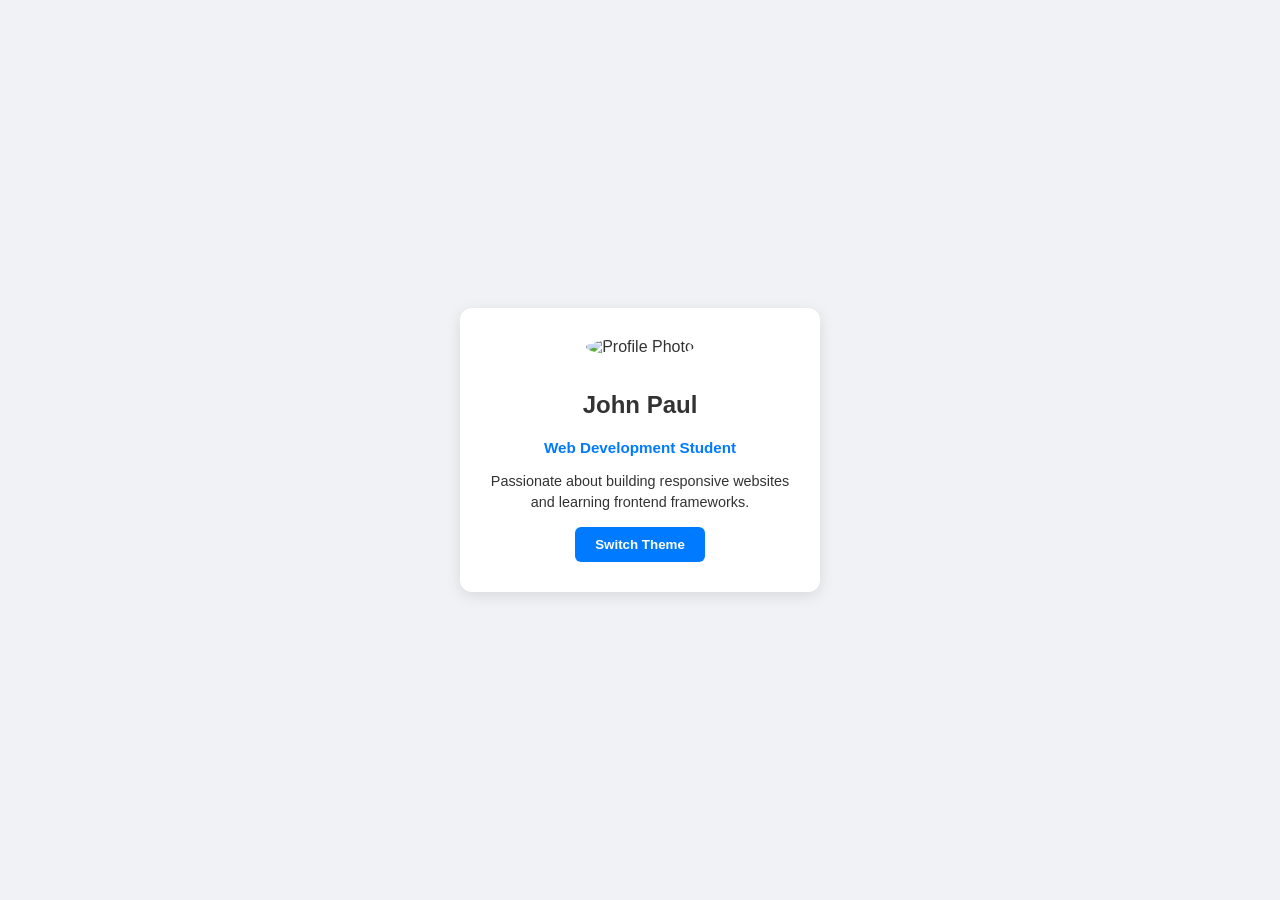
==== index.html @ 84988e35 "Add files via upload" ====
<!DOCTYPE html>
<html lang="en">
<head>
    <meta charset="UTF-8">
    <meta name="viewport" content="width=device-width, initial-scale=1.0">
    <title>Personal Profile Card</title>
    <link rel="stylesheet" href="styles.css">
</head>
<body>
    <div class="card">
        <img src="https://api.dicebear.com/7.x/bottts/svg?seed=Alex" alt="Profile Photo" id="avatar">
        <h2 id="name">John Paul</h2>
        <p class="title">Web Development Student</p>
        <p class="bio">Passionate about building responsive websites and learning frontend frameworks.</p>

        <button id="theme-btn">Switch Theme</button>
    </div>

    <script src="script.js"></script>
</body>
</html>
---- styles.css ----
/* Card Component */

body {
  font-family: 'Segoe UI', Tahoma, Geneva, Verdana, sans-serif;
  background-color: #f0f2f5;
  color: #333333;
  display: flex;
  justify-content: center;
  align-items: center;
  height: 100vh;
  margin: 0;
  transition: background-color 0.3s, color 0.3s;
 }
 
.card {
 background-color: #ffffff;
 padding: 30px;
 border-radius: 12px;
 box-shadow: 0 4px 15px rgba(0, 0, 0, 0.1);
 text-align: center;
 max-width: 300px;
 transition: background-color 0.3s;
}


.card img {
 width: 100px;
 height: 100px;
 border-radius: 50%;
 object-fit: cover;
 margin-bottom: 15px;
 
}


.title {
 color: #007bff;
 font-weight: 600;
 font-size: 0.95rem;
}


.bio {
 font-size: 0.9rem;
 line-height: 1.4;
 margin: 15px 0;
}


/* Interactive Button */
button {
 background-color: #007bff;
 color: #ffffff;
 border: none;
 padding: 10px 20px;
 border-radius: 6px;
 cursor: pointer;
 font-weight: bold;
 transition: background-color 0.2s;
}


button:hover {
 background-color: #0056b3;
}


/* Dark Mode State Class */
body.dark-mode {
 background-color: #1e1e2e;
 color: #ffffff;
}


body.dark-mode .card {
 background-color: #2b2b3d;
 color: #ffffff;
}
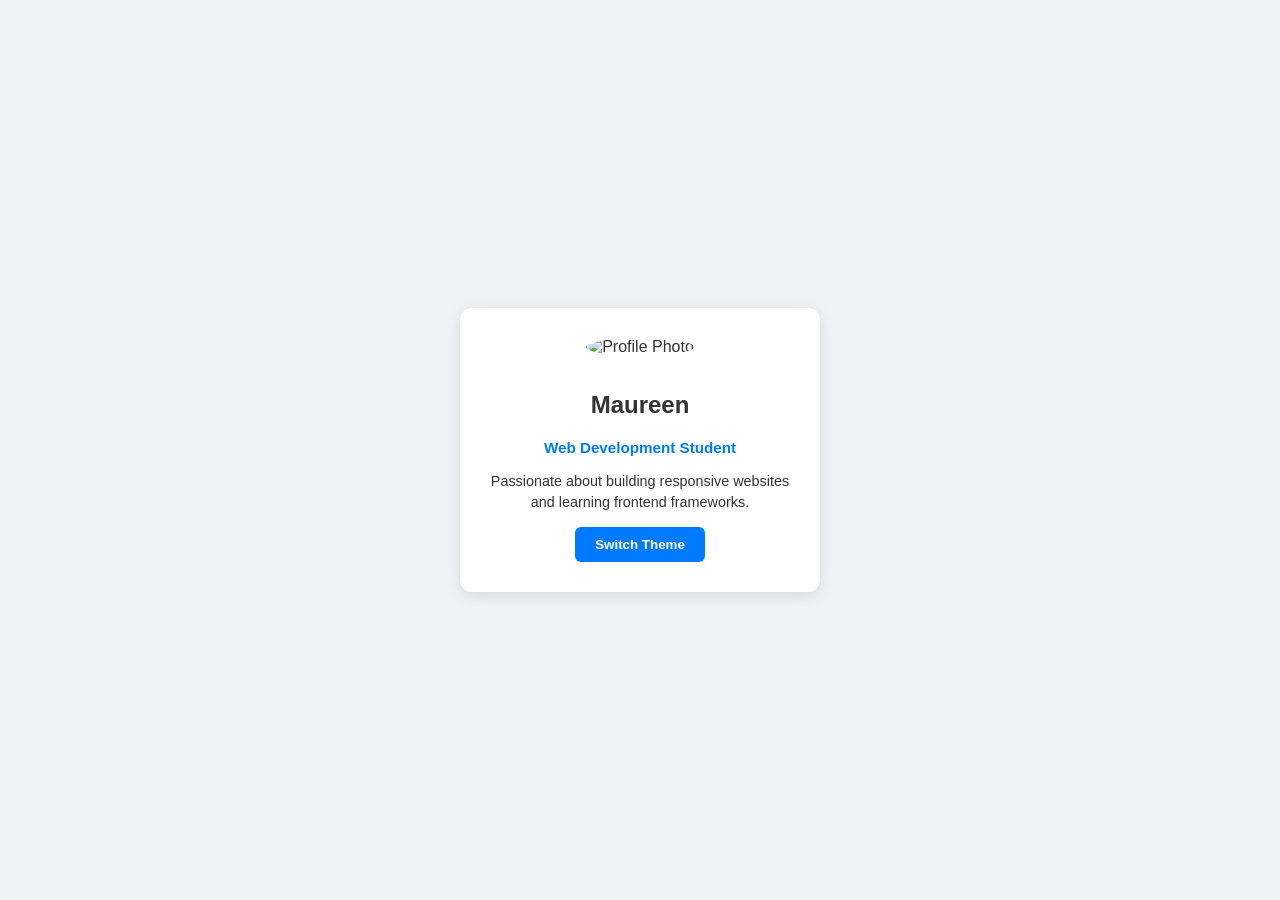
==== commit 2c112a0a: "Renew" ====
--- a/index.html
+++ b/index.html
@@ -9,7 +9,7 @@
 <body>
     <div class="card">
         <img src="https://api.dicebear.com/7.x/bottts/svg?seed=Alex" alt="Profile Photo" id="avatar">
-        <h2 id="name">John Paul</h2>
+        <h2 id="name">Maureen</h2>
         <p class="title">Web Development Student</p>
         <p class="bio">Passionate about building responsive websites and learning frontend frameworks.</p>
 
@@ -18,4 +18,4 @@
 
     <script src="script.js"></script>
 </body>
-</html>+</html>
